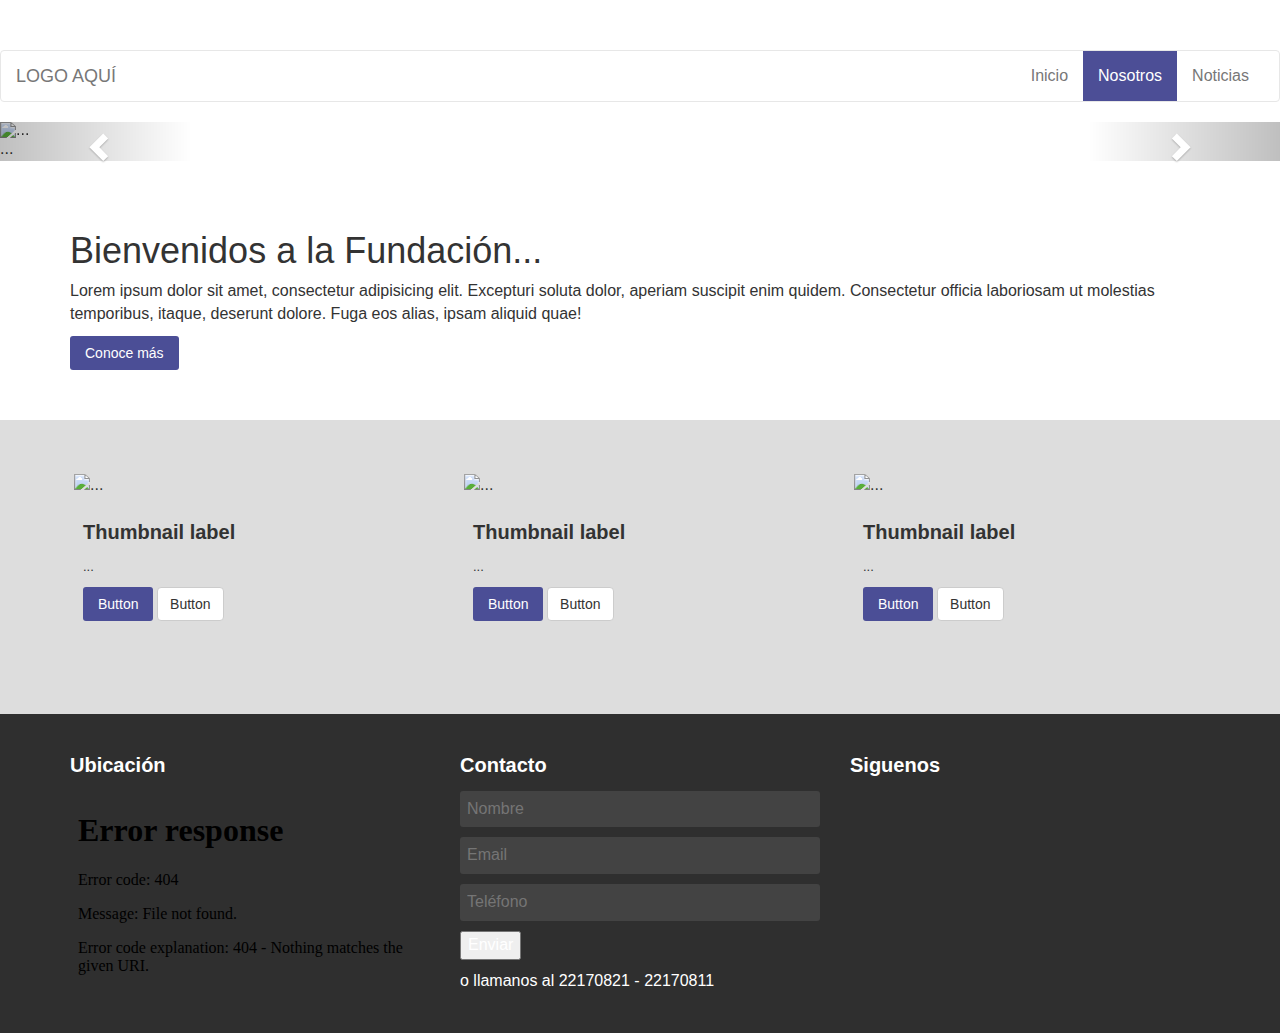
==== nosotros.html @ c5319901 "change homepage" ====
<!doctype html>
<html>
<head>
    <meta charset="utf-8">
    <meta name="viewport" content="width=device-width, initial-scale=1">
    <title>Fundación Niños...</title>
    <!-- CSS -->
    <link rel="stylesheet" href="https://maxcdn.bootstrapcdn.com/bootstrap/3.3.7/css/bootstrap.min.css" integrity="sha384-BVYiiSIFeK1dGmJRAkycuHAHRg32OmUcww7on3RYdg4Va+PmSTsz/K68vbdEjh4u" crossorigin="anonymous">
    <link rel="stylesheet" href="https://use.fontawesome.com/releases/v5.0.13/css/all.css" integrity="sha384-DNOHZ68U8hZfKXOrtjWvjxusGo9WQnrNx2sqG0tfsghAvtVlRW3tvkXWZh58N9jp" crossorigin="anonymous">
    <link rel="stylesheet" type="text/css" href="css/estilos.css">

    <!-- JS -->
    <script src="https://ajax.googleapis.com/ajax/libs/jquery/1.12.4/jquery.min.js"></script>
    <script src="https://maxcdn.bootstrapcdn.com/bootstrap/3.3.7/js/bootstrap.min.js" integrity="sha384-Tc5IQib027qvyjSMfHjOMaLkfuWVxZxUPnCJA7l2mCWNIpG9mGCD8wGNIcPD7Txa" crossorigin="anonymous"></script>
</head>

<body>
    <nav class="navbar navbar-default">
      <div class="container-fluid">
        <div class="navbar-header">
          <button type="button" class="navbar-toggle collapsed" data-toggle="collapse" data-target="#bs-example-navbar-collapse-1" aria-expanded="false">
            <span class="sr-only">Menú</span>
            <span class="icon-bar"></span>
            <span class="icon-bar"></span>
            <span class="icon-bar"></span>
          </button>
          <a class="navbar-brand" href="#">LOGO AQUÍ</a>
        </div>

        <!-- MENÚ RESPONSIVE-->
        <div class="collapse navbar-collapse">
          <ul class="nav navbar-nav navbar-right">
            <li><a href="index.html">Inicio</a></li>
            <li class="active"><a href="nosotros.html">Nosotros</a></li>
            <li><a href="noticias.html">Noticias</a></li>
          </ul>
        </div><!-- /.navbar-collapse -->
      </div><!-- /.container-fluid -->
    </nav>
    <!-- SLIDER -->
    <div id="carousel-example-generic" class="carousel slide" data-ride="carousel">
      <ol class="carousel-indicators">
        <li data-target="#carousel-example-generic" data-slide-to="0" class="active"></li>
        <li data-target="#carousel-example-generic" data-slide-to="1"></li>
        <li data-target="#carousel-example-generic" data-slide-to="2"></li>
      </ol>

      <div class="carousel-inner" role="listbox">
        <div class="item active">
          <img src="..." alt="...">
          <div class="carousel-caption">
            ...
          </div>
        </div>
        <div class="item">
          <img src="..." alt="...">
          <div class="carousel-caption">
            ...
          </div>
        </div>
        ...
      </div>
      <!-- Controles -->
      <a class="left carousel-control" href="#carousel-example-generic" role="button" data-slide="prev">
        <span class="glyphicon glyphicon-chevron-left" aria-hidden="true"></span>
        <span class="sr-only">Previous</span>
      </a>
      <a class="right carousel-control" href="#carousel-example-generic" role="button" data-slide="next">
        <span class="glyphicon glyphicon-chevron-right" aria-hidden="true"></span>
        <span class="sr-only">Next</span>
      </a>
    </div>
    <!-- HOME INICIO-->
    <section class="intro">
        <div class="container">
            <h1>Bienvenidos a la Fundación...</h1>
            <p>Lorem ipsum dolor sit amet, consectetur adipisicing elit. Excepturi soluta dolor, aperiam suscipit enim quidem. Consectetur officia laboriosam ut molestias temporibus, itaque, deserunt dolore. Fuga eos alias, ipsam aliquid quae!</p>
            <a href="#" class="btn btn-primary" role="button">Conoce más</a>
        </div>
    </section>
    <!-- HOME NOTICIAS-->
    <section class="destacado">
       <div class="container">
         <div class="row">
          <div class="col-sm-6 col-md-4">
            <div class="thumbnail">
              <img src="..." alt="...">
              <div class="caption">
                <h3>Thumbnail label</h3>
                <p>...</p>
                <p><a href="#" class="btn btn-primary" role="button">Button</a> <a href="#" class="btn btn-default" role="button">Button</a></p>
              </div>
            </div>
          </div>
          <div class="col-sm-6 col-md-4">
            <div class="thumbnail">
              <img src="..." alt="...">
              <div class="caption">
                <h3>Thumbnail label</h3>
                <p>...</p>
                <p><a href="#" class="btn btn-primary" role="button">Button</a> <a href="#" class="btn btn-default" role="button">Button</a></p>
              </div>
            </div>
          </div>
          <div class="col-sm-6 col-md-4">
            <div class="thumbnail">
              <img src="..." alt="...">
              <div class="caption">
                <h3>Thumbnail label</h3>
                <p>...</p>
                <p><a href="#" class="btn btn-primary" role="button">Button</a> <a href="#" class="btn btn-default" role="button">Button</a></p>
              </div>
            </div>
          </div>
        </div>          
      </div> <!-- Fin container destacado --> 
    </section>
    <!-- FOOTER -->
    <footer>
        <div class="container">
            <div class="row">
                <div class="col-sm-12 col-md-4 mapa">
                    <h4>Ubicación</h4>
                    <div class="embed-responsive embed-responsive-16by9">
                      <iframe class="embed-responsive-item" src="..."></iframe>
                    </div>
                </div>
                <div class="col-sm-12 col-md-4 contacto">
                    <h4>Contacto</h4>
                    <form>
                        <input type="text" placeholder="Nombre">
                        <input type="text" placeholder="Email">
                        <input type="text" placeholder="Teléfono">
                        <button>Enviar</button>
                    </form>
                    <p>o llamanos al 22170821 - 22170811</p>
                </div>
                <div class="col-sm-12 col-md-4 redes">
                    <h4>Siguenos</h4>
                    <ul>
                        <li><a href="#"><i class="fab fa-facebook-f"></i></a></li>
                        <li><a href="#"><i class="fab fa-twitter"></i></a></li>
                        <li><a href="#"><i class="fab fa-instagram"></i></a></li>
                    </ul>
                    
                </div>
            </div>
        </div>
    </footer>
</body>
</html>
---- css/estilos.css ----
/* Estilos generales */
body {
	padding-top: 50px;
 	font-size: 16px;
}
h2 {
	text-align: center;
    margin: 0 0 40px 0;
    text-transform: uppercase;
    font-size: 2rem;
    font-weight: 700;
}
h3 {
    font-size: 2rem;
    margin: 15px 0;
    font-weight: 700;
}
h4 {
	font-size: 2rem;
    margin: 10px 0 15px;
    font-weight: 700;
}
.btn-primary {
    color: #fff;
    background-color: #4b4e96;
    border: 0;
    border-radius: 3px;
    padding: 7px 15px;
}
.donacion {
	position: fixed;
	bottom: 30px;
	right: 0;
    z-index: 3;
    box-shadow: 1px 1px 7px rgba(0, 0, 0, 0.7);
}
.donacion a {
	display: inline-block;
	background-color: #FF9800;
    padding: 12px 15px;
	color: #ffffff;
    margin-bottom: 0;
    font-weight: bold;
    font-size: 1.8rem;
        border-bottom-left-radius: 5px;
    border-top-left-radius: 5px;
}
.donacion a:hover {
	text-decoration: none;
	background-color: #037b22;
}
.donacion i {
	padding-right: 5px;
     font-size: 1.3em;
	}
/* Estilos navbar*/
.navbar {
	background-color: #ffffff;
}
.navbar-brand span {
	text-transform: uppercase;
    font-weight: bold;
    font-size: 1.5rem;
    margin-left: 10px;
    color: #4c4e96;
}
.navbar-brand > img {
	height: 27px;
	display: inline-block;
}
.navbar-default .navbar-nav>.active>a {
	background-color: #4c4e96;
	color: #ffffff;
}
.navbar-default .navbar-nav>a:hover {
	background-color: #4c4e96;
}
/* Estilos slider*/

.carousel-inner img {
	display: block;
	width: 100%;
}
/* Estilos introduccion*/
.intro {
	padding:50px 0;
}
.intro .bienvenido {
	text-transform: uppercase;
    font-size: 3rem;
    text-align: center;
    font-weight: 700;
}
/*Estilos destacados*/
.destacado {
	background-color: #dddddd;
    padding: 50px 0;
}
.thumbnail {
	background: none;
	border: 0;
}
.caption p {
	font-size: 1.3rem;
}
/* Estilos footer */
footer {
	padding:30px 0;
    background-color: #2f2f2f;
    color: #ffffff;
}
footer input {
	margin-bottom: 10px;
    border: 0;
    padding: 7px;
    border-radius: 3px;
    background: #434343;
    display: block;
    width: 100%;
    outline: none;
}
footer  p {
	margin-top: 10px;
}
footer ul {
	padding: 0;
}
footer li {
    display: inline-block;
    padding-right: 20px;
}
footer li a {
	color: #ffffff;
    font-size: 2.5rem;
}
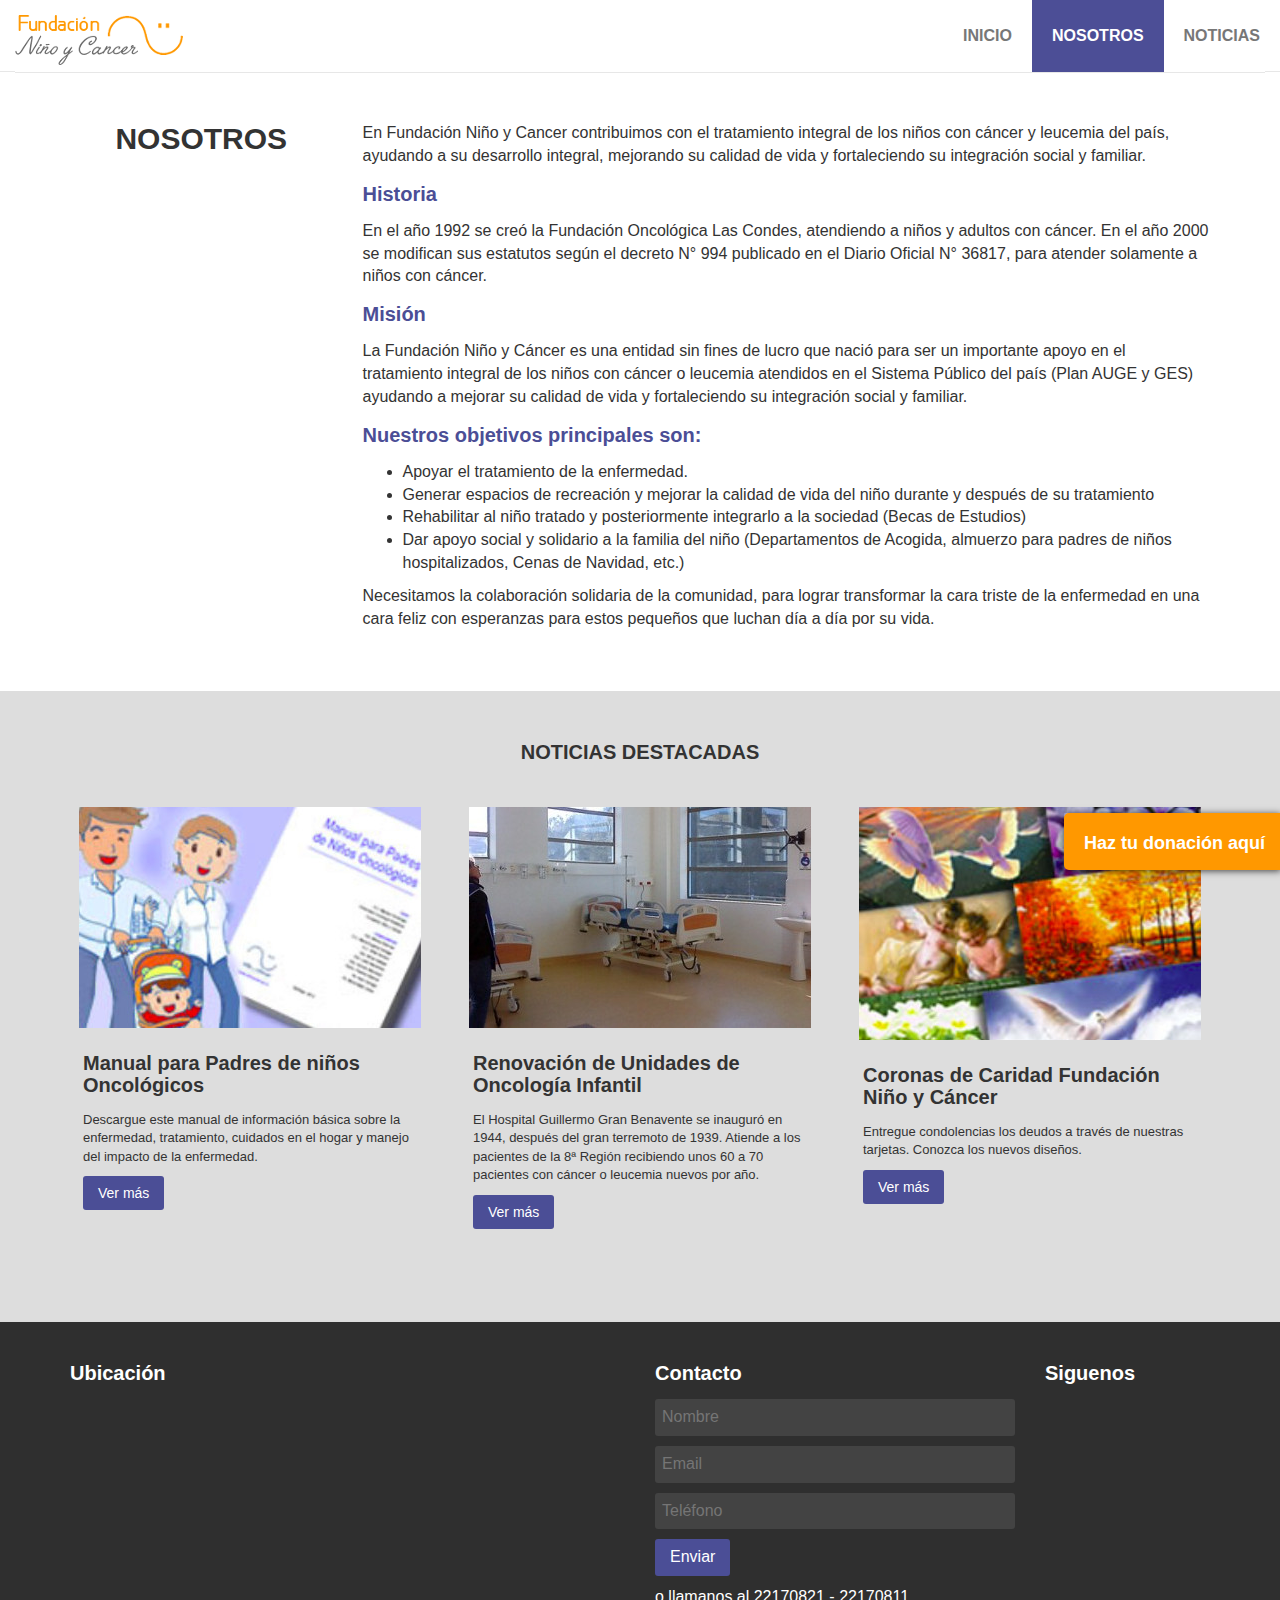
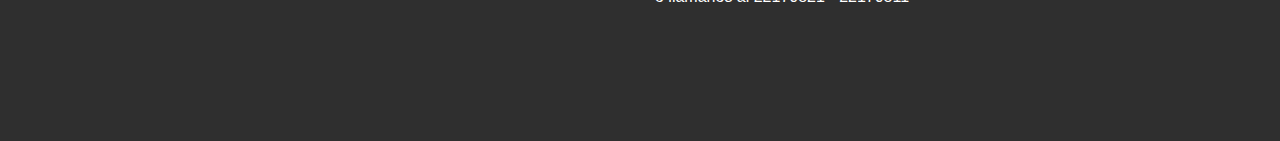
==== commit d223adcf: "page nosotros complete" ====
--- a/nosotros.html
+++ b/nosotros.html
@@ -1,9 +1,9 @@
 <!doctype html>
-<html>
+<html lang="es">
 <head>
     <meta charset="utf-8">
     <meta name="viewport" content="width=device-width, initial-scale=1">
-    <title>Fundación Niños...</title>
+    <title>Fundación Niño y cancer</title>
     <!-- CSS -->
     <link rel="stylesheet" href="https://maxcdn.bootstrapcdn.com/bootstrap/3.3.7/css/bootstrap.min.css" integrity="sha384-BVYiiSIFeK1dGmJRAkycuHAHRg32OmUcww7on3RYdg4Va+PmSTsz/K68vbdEjh4u" crossorigin="anonymous">
     <link rel="stylesheet" href="https://use.fontawesome.com/releases/v5.0.13/css/all.css" integrity="sha384-DNOHZ68U8hZfKXOrtjWvjxusGo9WQnrNx2sqG0tfsghAvtVlRW3tvkXWZh58N9jp" crossorigin="anonymous">
@@ -15,7 +15,7 @@
 </head>
 
 <body>
-    <nav class="navbar navbar-default">
+    <nav class="navbar navbar-default navbar-fixed-top">
       <div class="container-fluid">
         <div class="navbar-header">
           <button type="button" class="navbar-toggle collapsed" data-toggle="collapse" data-target="#bs-example-navbar-collapse-1" aria-expanded="false">
@@ -24,11 +24,11 @@
             <span class="icon-bar"></span>
             <span class="icon-bar"></span>
           </button>
-          <a class="navbar-brand" href="#">LOGO AQUÍ</a>
+          <a class="navbar-brand" href="index.html"><img src="images/logo-fundacion-2.png" alt="Fundación Niño y Cancer"></a>
         </div>
 
         <!-- MENÚ RESPONSIVE-->
-        <div class="collapse navbar-collapse">
+        <div class="collapse navbar-collapse" id="bs-example-navbar-collapse-1">
           <ul class="nav navbar-nav navbar-right">
             <li><a href="index.html">Inicio</a></li>
             <li class="active"><a href="nosotros.html">Nosotros</a></li>
@@ -37,78 +37,67 @@
         </div><!-- /.navbar-collapse -->
       </div><!-- /.container-fluid -->
     </nav>
-    <!-- SLIDER -->
-    <div id="carousel-example-generic" class="carousel slide" data-ride="carousel">
-      <ol class="carousel-indicators">
-        <li data-target="#carousel-example-generic" data-slide-to="0" class="active"></li>
-        <li data-target="#carousel-example-generic" data-slide-to="1"></li>
-        <li data-target="#carousel-example-generic" data-slide-to="2"></li>
-      </ol>
-
-      <div class="carousel-inner" role="listbox">
-        <div class="item active">
-          <img src="..." alt="...">
-          <div class="carousel-caption">
-            ...
+    <!-- Donación -->
+    <div class="fixed donacion">
+      <a href="#"><i class="fas fa-donate"></i>Haz tu donación aquí</a>
+    </div>
+    <!-- nosotros-->
+    <section class="intro">
+        <div class="container">
+          <div class="row">
+            <div class="col-sm-12 col-md-3">
+              <h2>Nosotros</h2>
+            </div>
+            <div class="col-sm-12 col-md-9">
+               <p>En Fundación Niño y Cancer contribuimos con el tratamiento integral de los niños con cáncer y leucemia del país, ayudando a su desarrollo integral, mejorando su calidad de vida y fortaleciendo su integración social y familiar.</p>
+               <h3>Historia</h3>
+               <p>En el año 1992 se creó la Fundación Oncológica Las Condes, atendiendo a niños y adultos con cáncer. En el año 2000 se modifican sus estatutos según el decreto N° 994 publicado en el Diario Oficial N° 36817, para atender solamente a niños con cáncer.</p>
+               <h3>Misión</h3>
+               <p>La Fundación Niño y Cáncer es una entidad sin fines de lucro que nació para ser un importante apoyo en el tratamiento integral de los niños con cáncer o leucemia atendidos en el Sistema Público del país (Plan AUGE y GES) ayudando a mejorar su calidad de vida y fortaleciendo su integración social y familiar.</p>
+               <h3>Nuestros objetivos principales son: </h3>
+              <ul>
+                <li>Apoyar el tratamiento  de la enfermedad.</li>
+                <li>Generar espacios de recreación y mejorar la calidad de vida del niño durante y después de su tratamiento</li>
+                <li>Rehabilitar al niño tratado y posteriormente integrarlo a la  sociedad (Becas de Estudios)</li>
+                <li>Dar apoyo social y solidario a la familia del niño (Departamentos de Acogida, almuerzo para padres de niños hospitalizados, Cenas de Navidad, etc.)</li>
+              </ul>
+              <p>Necesitamos la colaboración solidaria  de la comunidad, para lograr transformar la cara triste de la enfermedad en una cara feliz con esperanzas para estos pequeños que luchan día a día por su vida.</p>
+            </div>
           </div>
         </div>
-        <div class="item">
-          <img src="..." alt="...">
-          <div class="carousel-caption">
-            ...
-          </div>
-        </div>
-        ...
-      </div>
-      <!-- Controles -->
-      <a class="left carousel-control" href="#carousel-example-generic" role="button" data-slide="prev">
-        <span class="glyphicon glyphicon-chevron-left" aria-hidden="true"></span>
-        <span class="sr-only">Previous</span>
-      </a>
-      <a class="right carousel-control" href="#carousel-example-generic" role="button" data-slide="next">
-        <span class="glyphicon glyphicon-chevron-right" aria-hidden="true"></span>
-        <span class="sr-only">Next</span>
-      </a>
-    </div>
-    <!-- HOME INICIO-->
-    <section class="intro">
-        <div class="container">
-            <h1>Bienvenidos a la Fundación...</h1>
-            <p>Lorem ipsum dolor sit amet, consectetur adipisicing elit. Excepturi soluta dolor, aperiam suscipit enim quidem. Consectetur officia laboriosam ut molestias temporibus, itaque, deserunt dolore. Fuga eos alias, ipsam aliquid quae!</p>
-            <a href="#" class="btn btn-primary" role="button">Conoce más</a>
-        </div>
     </section>
-    <!-- HOME NOTICIAS-->
+    <!-- NOTICIAS-->
     <section class="destacado">
        <div class="container">
          <div class="row">
+          <h2>Noticias destacadas</h2>
           <div class="col-sm-6 col-md-4">
             <div class="thumbnail">
-              <img src="..." alt="...">
+              <img src="images/foto-destacado-2.jpg" alt="Manual para Padres de niños Oncológicos" class="img-responsive">
               <div class="caption">
-                <h3>Thumbnail label</h3>
-                <p>...</p>
-                <p><a href="#" class="btn btn-primary" role="button">Button</a> <a href="#" class="btn btn-default" role="button">Button</a></p>
+                <h3>Manual para Padres de niños Oncológicos</h3>
+                <p>Descargue este manual de información básica sobre la enfermedad, tratamiento, cuidados en el hogar y manejo del impacto de la enfermedad.</p>
+                <p><a href="#" class="btn btn-primary" role="button">Ver más</a></p>
               </div>
             </div>
           </div>
           <div class="col-sm-6 col-md-4">
             <div class="thumbnail">
-              <img src="..." alt="...">
+              <img src="images/foto-destacado-1.jpg" alt="Renovación de Unidades de Oncología Infantil" class="img-responsive">
               <div class="caption">
-                <h3>Thumbnail label</h3>
-                <p>...</p>
-                <p><a href="#" class="btn btn-primary" role="button">Button</a> <a href="#" class="btn btn-default" role="button">Button</a></p>
+                <h3>Renovación de Unidades de Oncología Infantil</h3>
+                <p>El Hospital Guillermo Gran Benavente se inauguró en 1944, después del gran terremoto de 1939. Atiende a los pacientes de la 8ª Región recibiendo   unos 60 a 70 pacientes con cáncer o leucemia nuevos por año.</p>
+                <p><a href="#" class="btn btn-primary" role="button">Ver más</a></p>
               </div>
             </div>
           </div>
           <div class="col-sm-6 col-md-4">
             <div class="thumbnail">
-              <img src="..." alt="...">
+              <img src="images/foto-destacado-3.jpg" alt="Coronas de Caridad Fundación Niño y Cáncer" class="img-responsive">
               <div class="caption">
-                <h3>Thumbnail label</h3>
-                <p>...</p>
-                <p><a href="#" class="btn btn-primary" role="button">Button</a> <a href="#" class="btn btn-default" role="button">Button</a></p>
+                <h3>Coronas de Caridad Fundación Niño y Cáncer</h3>
+                <p>Entregue condolencias los deudos a través de nuestras tarjetas. Conozca los nuevos diseños.</p>
+                <p><a href="#" class="btn btn-primary" role="button">Ver más</a></p>
               </div>
             </div>
           </div>
@@ -119,10 +108,10 @@
     <footer>
         <div class="container">
             <div class="row">
-                <div class="col-sm-12 col-md-4 mapa">
+                <div class="col-sm-12 col-md-6 mapa">
                     <h4>Ubicación</h4>
                     <div class="embed-responsive embed-responsive-16by9">
-                      <iframe class="embed-responsive-item" src="..."></iframe>
+                      <iframe src="https://www.google.com/maps/embed?pb=!1m18!1m12!1m3!1d3331.509134447667!2d-70.53933968555107!3d-33.38387898079307!2m3!1f0!2f0!3f0!3m2!1i1024!2i768!4f13.1!3m3!1m2!1s0x9662c952b6e45c13%3A0xe20a79d839401910!2sTupungato+10070%2C+Vitacura%2C+Regi%C3%B3n+Metropolitana!5e0!3m2!1ses!2scl!4v1527197612477" class="embed-responsive-item" style="border:0" allowfullscreen></iframe>
                     </div>
                 </div>
                 <div class="col-sm-12 col-md-4 contacto">
@@ -131,11 +120,11 @@
                         <input type="text" placeholder="Nombre">
                         <input type="text" placeholder="Email">
                         <input type="text" placeholder="Teléfono">
-                        <button>Enviar</button>
+                        <button class="btn-primary">Enviar</button>
                     </form>
                     <p>o llamanos al 22170821 - 22170811</p>
                 </div>
-                <div class="col-sm-12 col-md-4 redes">
+                <div class="col-sm-12 col-md-2 redes">
                     <h4>Siguenos</h4>
                     <ul>
                         <li><a href="#"><i class="fab fa-facebook-f"></i></a></li>
--- a/css/estilos.css
+++ b/css/estilos.css
@@ -1,7 +1,7 @@
 /* Estilos generales */
 body {
-	padding-top: 50px;
  	font-size: 16px;
+    padding-top: 72px;
 }
 h2 {
 	text-align: center;
@@ -55,7 +55,8 @@
 	}
 /* Estilos navbar*/
 .navbar {
-	background-color: #ffffff;
+	background-color:#ffffff;
+        height: 72px;
 }
 .navbar-brand span {
 	text-transform: uppercase;
@@ -65,31 +66,78 @@
     color: #4c4e96;
 }
 .navbar-brand > img {
-	height: 27px;
 	display: inline-block;
 }
-.navbar-default .navbar-nav>.active>a {
+.navbar-default .navbar-nav>.active>a,
+.navbar-default .navbar-nav>.active>a:hover,
+.navbar-default .navbar-nav>li>a:hover {
 	background-color: #4c4e96;
 	color: #ffffff;
 }
-.navbar-default .navbar-nav>a:hover {
-	background-color: #4c4e96;
+
+.nav>li>a {
+    padding: 10px 20px;
+    text-transform: uppercase;
+    font-weight: 700;
+}
+.navbar-toggle {
+    margin:19px;
+}
+.navbar-default .navbar-collapse {
+    background: #ffffff;
+    border-bottom: 1px solid #e7e7e7
+    }
+.navbar-nav {
+    margin: 0 -15px;
+}
+@media (min-width: 768px) {
+    .navbar-nav>li>a {
+        padding-top: 26px;
+        padding-bottom: 26px;
+    }
 }
 /* Estilos slider*/
-
+.carousel-caption {
+    right: 20%;
+    left: 13%;
+    padding-bottom: 0;
+    top: 25%;
+    bottom: auto;
+    max-width: 360px;
+    text-align: left;
+    background:rgba(0,3,78,0.75);
+    padding: 20px;
+    border-radius: 10px;
+}
+.carousel-caption h2 {
+    text-align: left;
+    margin: 0;
+}
+.carousel-caption p {
+    padding: 10px 0;
+}
 .carousel-inner img {
 	display: block;
 	width: 100%;
+}
+@media (max-width: 768px) {
+    .carousel-caption {
+        display: none;
+    }
 }
 /* Estilos introduccion*/
 .intro {
 	padding:50px 0;
 }
-.intro .bienvenido {
+.intro .bienvenido,
+.intro h2 {
 	text-transform: uppercase;
     font-size: 3rem;
     text-align: center;
     font-weight: 700;
+}
+.intro h3 {
+    color: #4b4e96;
 }
 /*Estilos destacados*/
 .destacado {
